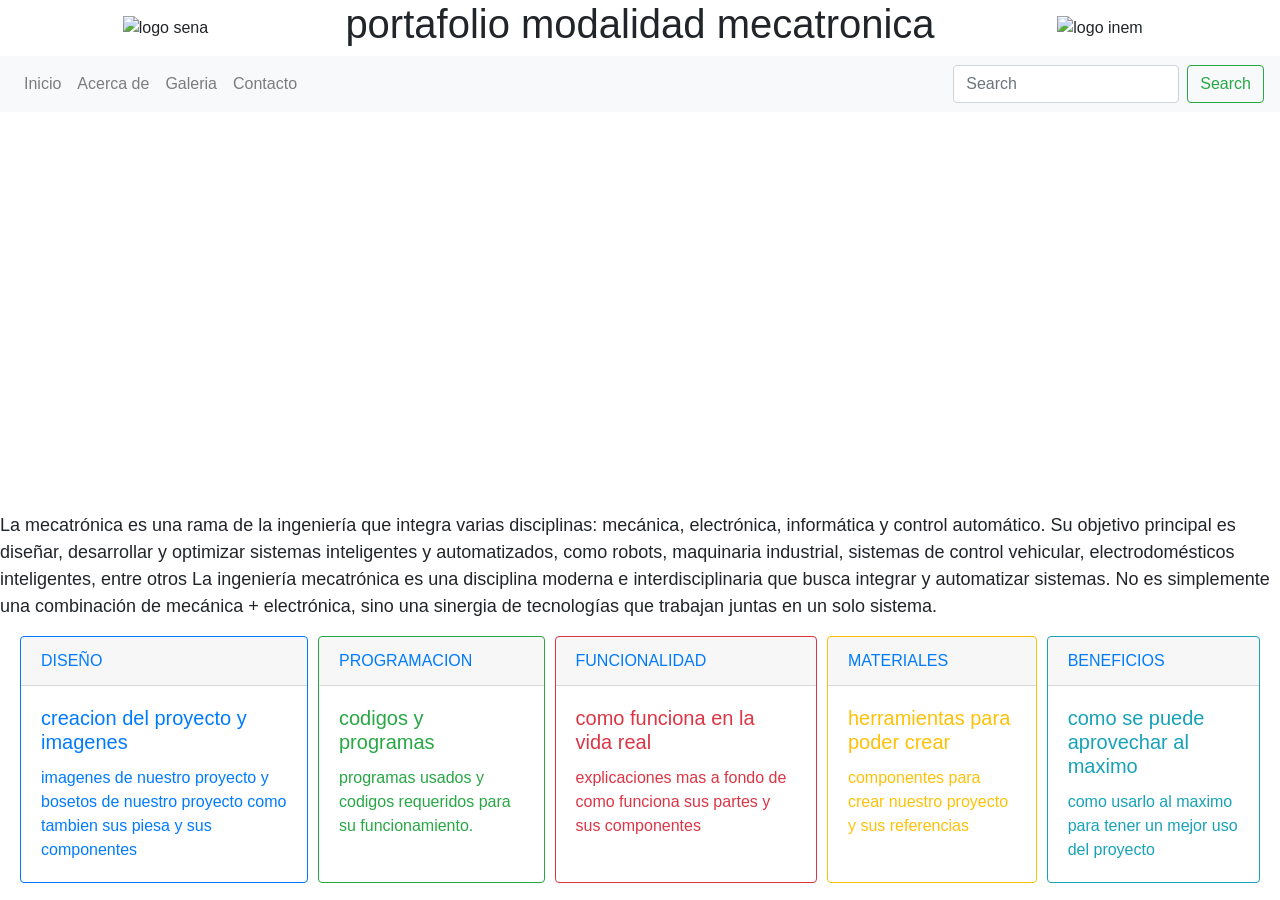
==== index.html @ e9ad9290 "proyectodylan" ====
<!doctype html>
<html lang="en">
  <head>
    <!-- Required meta tags -->
    <meta charset="utf-8">
    <meta name="viewport" content="width=device-width, initial-scale=1, shrink-to-fit=no">
    <link rel="stylesheet" href="./style.css">
    <!-- Bootstrap CSS -->
    <link rel="stylesheet" href="https://cdn.jsdelivr.net/npm/bootstrap@4.6.2/dist/css/bootstrap.min.css" integrity="sha384-xOolHFLEh07PJGoPkLv1IbcEPTNtaed2xpHsD9ESMhqIYd0nLMwNLD69Npy4HI+N" crossorigin="anonymous">

    <title>Hello, world!</title>
  </head>
  <body>
    <header>
        <div id="contenedor_cabecera">
            <img class="logo" src="./img/logo sena.png" alt="logo sena">
            <h1 id="titulo">portafolio modalidad mecatronica</h1>
            <img class="logo" src="./img/logo inem.png" alt="logo inem">
        </div>
        <div id="menu">
          <nav class="navbar navbar-expand-lg navbar-light bg-light">
           
          
            <div class="collapse navbar-collapse" id="navbarSupportedContent">
              <ul class="navbar-nav mr-auto">
                <li class="nav-item">
                  <a class="nav-link" href="./index.html">Inicio <span class="sr-only">(current)</span></a>
                </li>

                <li class="nav-item">
                  <a class="nav-link" href="./about.html">Acerca de <span class="sr-only">(current)</span></a>
                </li>

                <li class="nav-item">
                  <a class="nav-link" href="./galeria.html">Galeria</a>
                </li>

                <li class="nav-item">
                  <a class="nav-link" href="# ">Contacto</a>
                </li>
              </ul>

              <form class="form-inline my-2 my-lg-0">
                <input class="form-control mr-sm-2" type="search" placeholder="Search" aria-label="Search">
                <button class="btn btn-outline-success my-2 my-sm-0" type="submit">Search</button>
              </form>
            </div>
          </nav>

        </div>
        <div id="contenedor_banner">
            <p id="subtitulo">Modalidad en articulacion con el sena</p>
        </div>
        
    </header>
    <main>
        <section>
            <div id="descripcion">
                <p>
                    La mecatrónica es una rama de la ingeniería que integra varias disciplinas: mecánica, electrónica, informática y control automático. Su objetivo principal es diseñar, desarrollar y optimizar sistemas inteligentes y automatizados, como robots, maquinaria industrial, sistemas de control vehicular, electrodomésticos inteligentes, entre otros La ingeniería mecatrónica es una disciplina moderna e interdisciplinaria que busca integrar y automatizar sistemas. No es simplemente una combinación de mecánica + electrónica, sino una sinergia de tecnologías que trabajan juntas en un solo sistema.

                </p>

            </div>
        </section>
        <div id="tarjetas">
            <div class="card border-primary mb-3" style="max-width: 18rem;">
              <a href="./diseño.html">
                <div class="card-header">DISEÑO</div>
                <div class="card-body text-primary">
                  <h5 class="card-title">creacion del proyecto y imagenes</h5>
                  <p class="card-text">imagenes de nuestro proyecto y bosetos de nuestro proyecto como tambien sus piesa y sus componentes</p>
                </div></a>
              </div>
              
              <div class="card border-success mb-3" style="max-width: 18rem;">
                <a href="./programacion.html">
                <div class="card-header">PROGRAMACION</div>
                <div class="card-body text-success">
                  <h5 class="card-title">codigos y programas</h5>
                  <p class="card-text">programas usados y codigos requeridos para su funcionamiento.</p>
                </div></a>
              </div>

              <div class="card border-danger mb-3" style="max-width: 18rem;">
                <a href="./funcionamiento.html">
                <div class="card-header">FUNCIONALIDAD</div>
                <div class="card-body text-danger">
                  <h5 class="card-title">como funciona en la vida real</h5>
                  <p class="card-text">explicaciones mas a fondo de como funciona sus partes y sus componentes</p>
                </div></a>
              </div>

              <div class="card border-warning mb-3" style="max-width: 18rem;">
                <a href="./materiales.html">
                <div class="card-header">MATERIALES</div>
                <div class="card-body text-warning">
                  <h5 class="card-title">herramientas para poder crear</h5>
                  <p class="card-text">componentes para crear nuestro proyecto y sus referencias</p>
                </div></a>
              </div>

              <div class="card border-info mb-3" style="max-width: 18rem;">
                <a href="./beneficios.html">
                <div class="card-header">BENEFICIOS</div>
                <div class="card-body text-info">
                  <h5 class="card-title">como se puede aprovechar al maximo</h5>
                  <p class="card-text">como usarlo al maximo para tener un mejor uso del proyecto</p>
                </div></a>
              </div>
             
              
        </div>
    </main>
    <!-- Optional JavaScript; choose one of the two! -->

    <!-- Option 1: jQuery and Bootstrap Bundle (includes Popper) -->
    <script src="https://cdn.jsdelivr.net/npm/jquery@3.5.1/dist/jquery.slim.min.js" integrity="sha384-DfXdz2htPH0lsSSs5nCTpuj/zy4C+OGpamoFVy38MVBnE+IbbVYUew+OrCXaRkfj" crossorigin="anonymous"></script>
    <script src="https://cdn.jsdelivr.net/npm/bootstrap@4.6.2/dist/js/bootstrap.bundle.min.js" integrity="sha384-Fy6S3B9q64WdZWQUiU+q4/2Lc9npb8tCaSX9FK7E8HnRr0Jz8D6OP9dO5Vg3Q9ct" crossorigin="anonymous"></script>

    <!-- Option 2: Separate Popper and Bootstrap JS -->
    <!--
    <script src="https://cdn.jsdelivr.net/npm/jquery@3.5.1/dist/jquery.slim.min.js" integrity="sha384-DfXdz2htPH0lsSSs5nCTpuj/zy4C+OGpamoFVy38MVBnE+IbbVYUew+OrCXaRkfj" crossorigin="anonymous"></script>
    <script src="https://cdn.jsdelivr.net/npm/popper.js@1.16.1/dist/umd/popper.min.js" integrity="sha384-9/reFTGAW83EW2RDu2S0VKaIzap3H66lZH81PoYlFhbGU+6BZp6G7niu735Sk7lN" crossorigin="anonymous"></script>
    <script src="https://cdn.jsdelivr.net/npm/bootstrap@4.6.2/dist/js/bootstrap.min.js" integrity="sha384-+sLIOodYLS7CIrQpBjl+C7nPvqq+FbNUBDunl/OZv93DB7Ln/533i8e/mZXLi/P+" crossorigin="anonymous"></script>
    -->
  </body>
</html>
---- style.css ----
:root{
    font-family: Arial, Helvetica, sans-serif;
}
.logo{
    width: 100px;
}
#contenedor_cabecera{
    width: 100%;
    display: flex;
    justify-content: space-evenly;
    align-items: center;
}
#contenedor_banner{
    display: flex;
    justify-content: center;
    align-items:center;
    background-image: url("./img/banner.png");
    background-size: cover;
    background-repeat: no-repeat;
    height: 400px;
}
#subtitulo{
    font-size: xx-large;
    color:rgb(255, 255, 255)
}
#descripcion{
font-family: Arial, Helvetica, sans-serif;
font-size: 18px;
}
#tarjetas{
    margin-left: 20px;
    margin-right: 20px;
    display: flex;
    justify-content: space-between;
    gap: 10px;

}
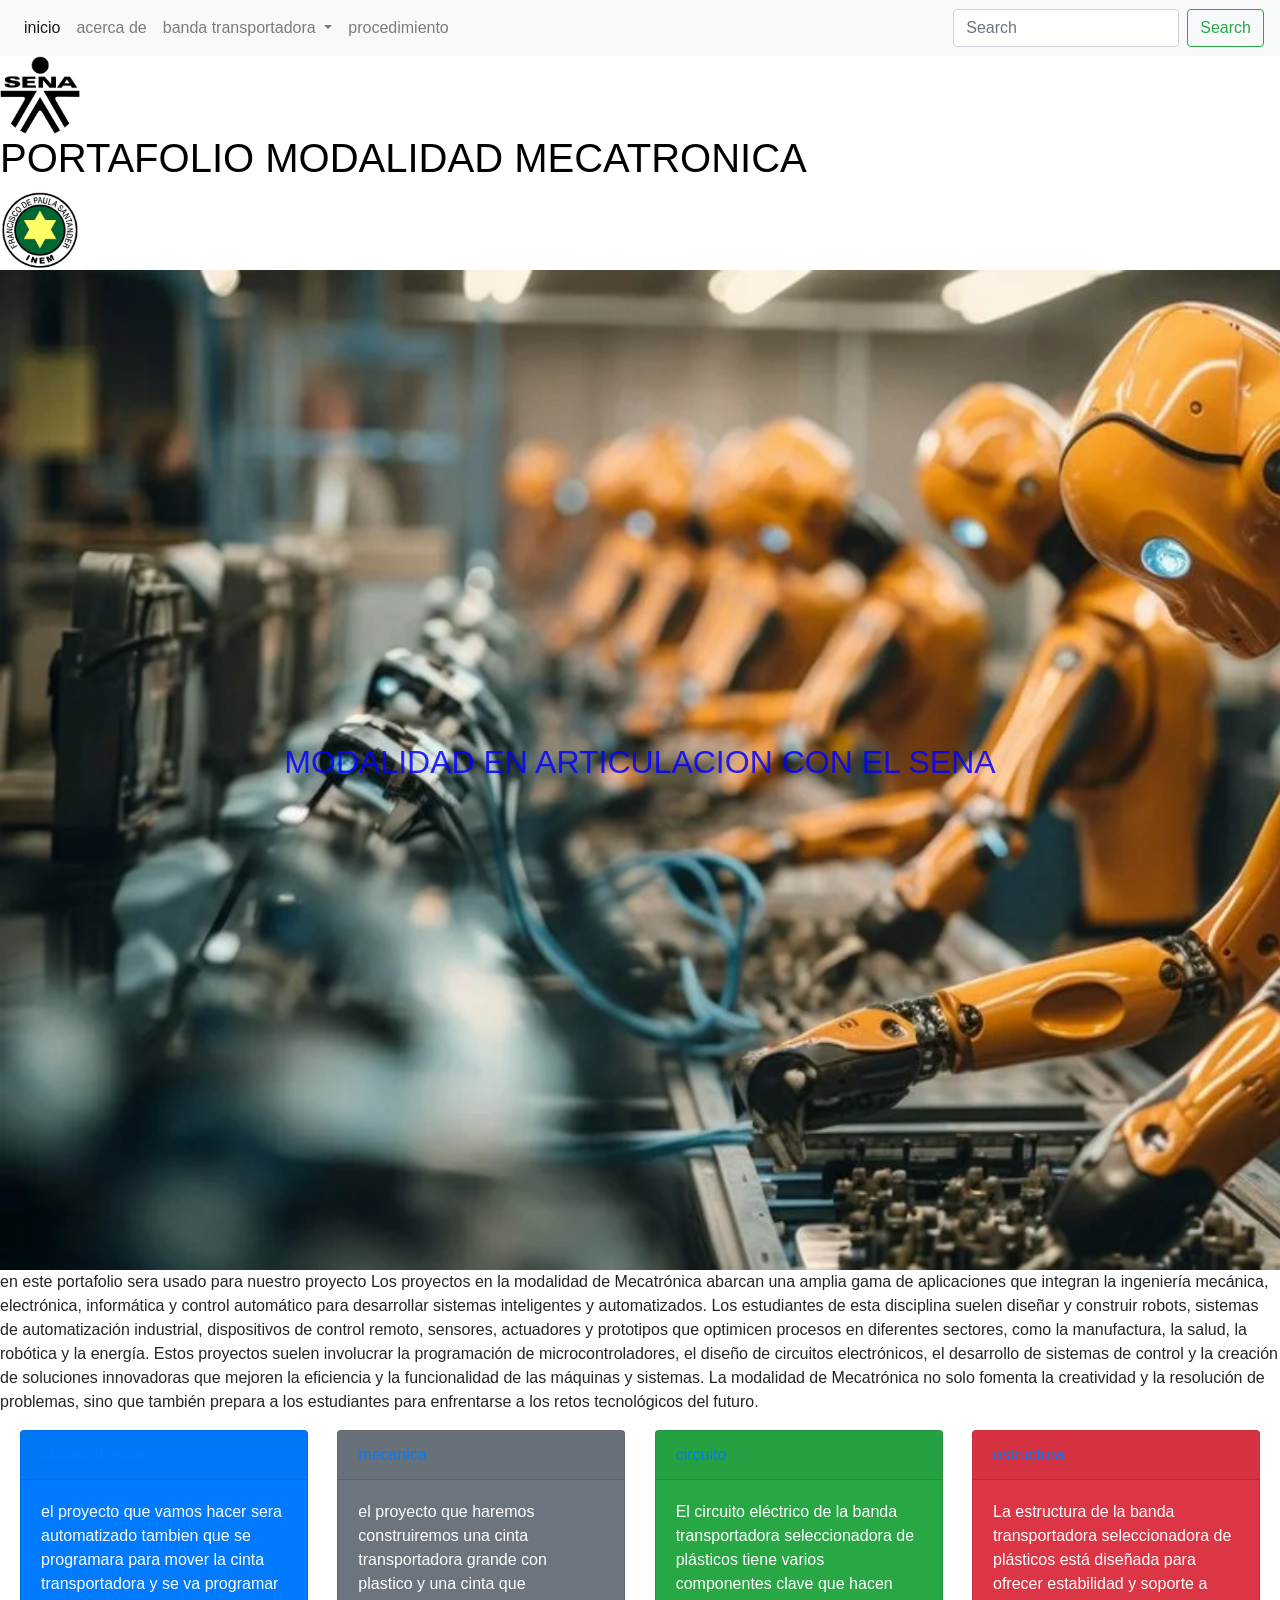
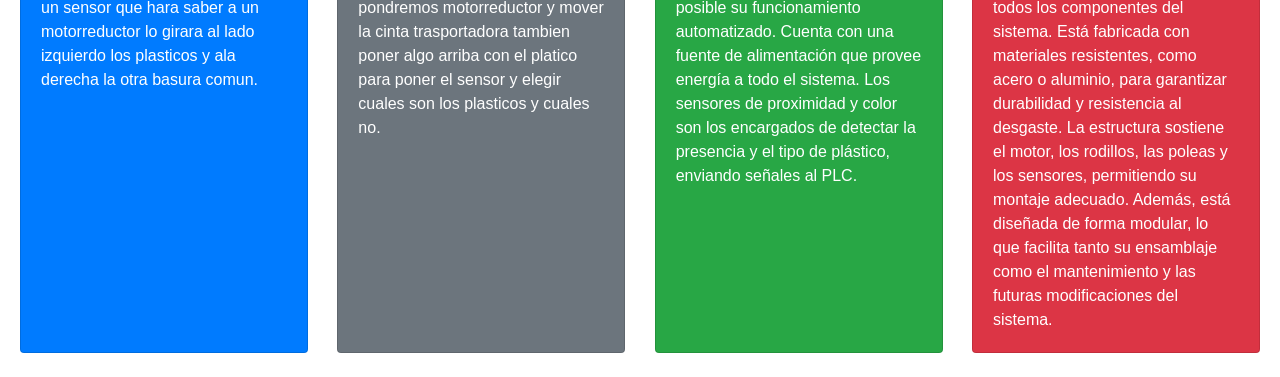
==== commit d3a85fbf: "comit 2" ====
--- a/index.html
+++ b/index.html
@@ -1,117 +1,121 @@
+<!DOCTYPE html>
+<html lang="en">
+<head>
+    <meta charset="UTF-8">
+    <meta name="viewport" content="width=device-width, initial-scale=1.0">
+    <link rel="stylesheet" href="./style.css">
+    <title> portafolio mecatronica</title>
+</head>
+<body>
+
+</body>
+</html>
 <!doctype html>
 <html lang="en">
   <head>
     <!-- Required meta tags -->
     <meta charset="utf-8">
     <meta name="viewport" content="width=device-width, initial-scale=1, shrink-to-fit=no">
-    <link rel="stylesheet" href="./style.css">
+
     <!-- Bootstrap CSS -->
     <link rel="stylesheet" href="https://cdn.jsdelivr.net/npm/bootstrap@4.6.2/dist/css/bootstrap.min.css" integrity="sha384-xOolHFLEh07PJGoPkLv1IbcEPTNtaed2xpHsD9ESMhqIYd0nLMwNLD69Npy4HI+N" crossorigin="anonymous">
 
-    <title>Hello, world!</title>
-  </head>
-  <body>
+    <nav class="navbar navbar-expand-lg navbar-light bg-light">
+      
+      
+        <div class="collapse navbar-collapse" id="navbarSupportedContent">
+          <ul class="navbar-nav mr-auto">
+            <li class="nav-item active">
+              <a class="nav-link" href="./index.html">inicio <span class="sr-only">(current)</span></a>
+            </li>
+            <li class="nav-item">
+              <a class="nav-link" href="./acercade.html">acerca de</a>
+            </li>
+            <li class="nav-item dropdown">
+              <a class="nav-link dropdown-toggle" href="./banda.html" role="button" data-toggle="dropdown" aria-expanded="false">
+                banda transportadora
+              </a>
+              <div class="dropdown-menu">
+                <a class="dropdown-item" href="./selecion.html">seleccionadora de plastico</a>
+                <a class="dropdown-item" href="./sensores.html">sensores</a>
+                
+            </li>
+            <li class="nav-item">
+              <a class="nav-link" href="./procedimiento.html">procedimiento</a>
+            </li>
+          </ul>
+          <form class="form-inline my-2 my-lg-0">
+            <input class="form-control mr-sm-2" type="search" placeholder="Search" aria-label="Search">
+            <button class="btn btn-outline-success my-2 my-sm-0" type="submit">Search</button>
+          </form>
+        </div>
+      </nav>
+
+    <title>portafolio mecatronica</title>
+</head>
+<body>
     <header>
-        <div id="contenedor_cabecera">
+        <div id="contenedor_cabezera">
             <img class="logo" src="./img/logo sena.png" alt="logo sena">
-            <h1 id="titulo">portafolio modalidad mecatronica</h1>
-            <img class="logo" src="./img/logo inem.png" alt="logo inem">
+            <h1 id="titulo">PORTAFOLIO MODALIDAD MECATRONICA</h1>
+            <img class="logo" src="./img/logo inem.webp" alt="logo inem">
+         </div>
+        <div id="contenedor_banner">
+       <p id="subtitulo">MODALIDAD EN ARTICULACION CON EL SENA</p>
         </div>
-        <div id="menu">
-          <nav class="navbar navbar-expand-lg navbar-light bg-light">
-           
-          
-            <div class="collapse navbar-collapse" id="navbarSupportedContent">
-              <ul class="navbar-nav mr-auto">
-                <li class="nav-item">
-                  <a class="nav-link" href="./index.html">Inicio <span class="sr-only">(current)</span></a>
-                </li>
-
-                <li class="nav-item">
-                  <a class="nav-link" href="./about.html">Acerca de <span class="sr-only">(current)</span></a>
-                </li>
-
-                <li class="nav-item">
-                  <a class="nav-link" href="./galeria.html">Galeria</a>
-                </li>
-
-                <li class="nav-item">
-                  <a class="nav-link" href="# ">Contacto</a>
-                </li>
-              </ul>
-
-              <form class="form-inline my-2 my-lg-0">
-                <input class="form-control mr-sm-2" type="search" placeholder="Search" aria-label="Search">
-                <button class="btn btn-outline-success my-2 my-sm-0" type="submit">Search</button>
-              </form>
-            </div>
-          </nav>
-
-        </div>
-        <div id="contenedor_banner">
-            <p id="subtitulo">Modalidad en articulacion con el sena</p>
-        </div>
-        
     </header>
     <main>
         <section>
             <div id="descripcion">
                 <p>
-                    La mecatrónica es una rama de la ingeniería que integra varias disciplinas: mecánica, electrónica, informática y control automático. Su objetivo principal es diseñar, desarrollar y optimizar sistemas inteligentes y automatizados, como robots, maquinaria industrial, sistemas de control vehicular, electrodomésticos inteligentes, entre otros La ingeniería mecatrónica es una disciplina moderna e interdisciplinaria que busca integrar y automatizar sistemas. No es simplemente una combinación de mecánica + electrónica, sino una sinergia de tecnologías que trabajan juntas en un solo sistema.
-
+                    en este portafolio sera usado para nuestro proyecto Los proyectos en la modalidad de Mecatrónica abarcan una amplia gama de aplicaciones que integran la ingeniería mecánica, electrónica, informática y control automático para desarrollar sistemas inteligentes y automatizados. Los estudiantes de esta disciplina suelen diseñar y construir robots, sistemas de automatización industrial, dispositivos de control remoto, sensores, actuadores y prototipos que optimicen procesos en diferentes sectores, como la manufactura, la salud, la robótica y la energía. Estos proyectos suelen involucrar la programación de microcontroladores, el diseño de circuitos electrónicos, el desarrollo de sistemas de control y la creación de soluciones innovadoras que mejoren la eficiencia y la funcionalidad de las máquinas y sistemas. La modalidad de Mecatrónica no solo fomenta la creatividad y la resolución de problemas, sino que también prepara a los estudiantes para enfrentarse a los retos tecnológicos del futuro.
                 </p>
 
-            </div>
+            </div> 
         </section>
         <div id="tarjetas">
-            <div class="card border-primary mb-3" style="max-width: 18rem;">
-              <a href="./diseño.html">
-                <div class="card-header">DISEÑO</div>
-                <div class="card-body text-primary">
-                  <h5 class="card-title">creacion del proyecto y imagenes</h5>
-                  <p class="card-text">imagenes de nuestro proyecto y bosetos de nuestro proyecto como tambien sus piesa y sus componentes</p>
-                </div></a>
+            <div class="card text-white bg-primary mb-3" style="max-width: 18rem;">
+              <a href="automatizacion.html"><div class="card-header">automatizacion </div></a> 
+                <div class="card-body">
+                  
+                  <p class="card-text">el proyecto que vamos hacer sera automatizado tambien que se programara para mover la cinta transportadora y se va programar un sensor que hara saber a un motorreductor lo girara al lado izquierdo los plasticos y ala derecha la otra basura comun.</p>
+                </div>
               </div>
-              
-              <div class="card border-success mb-3" style="max-width: 18rem;">
-                <a href="./programacion.html">
-                <div class="card-header">PROGRAMACION</div>
-                <div class="card-body text-success">
-                  <h5 class="card-title">codigos y programas</h5>
-                  <p class="card-text">programas usados y codigos requeridos para su funcionamiento.</p>
-                </div></a>
+              <div class="card text-white bg-secondary mb-3" style="max-width: 18rem;">
+                <a href="mecanica.html"><div class="card-header">mecanica</div></a> 
+                <div class="card-body">
+                  <p class="card-text">el proyecto que haremos construiremos una cinta transportadora grande con plastico y una cinta que pondremos motorreductor y mover la cinta trasportadora tambien poner algo arriba con el platico para poner el sensor y elegir cuales son los plasticos y cuales no.</p>
+                </div>
               </div>
-
-              <div class="card border-danger mb-3" style="max-width: 18rem;">
-                <a href="./funcionamiento.html">
-                <div class="card-header">FUNCIONALIDAD</div>
-                <div class="card-body text-danger">
-                  <h5 class="card-title">como funciona en la vida real</h5>
-                  <p class="card-text">explicaciones mas a fondo de como funciona sus partes y sus componentes</p>
-                </div></a>
+              <div class="card text-white bg-success mb-3" style="max-width: 18rem;">
+                <a href="circuito.html"><div class="card-header">circuito</div></a> 
+                <div class="card-body">
+                  <p class="card-text">El circuito eléctrico de la banda transportadora seleccionadora de plásticos tiene varios componentes clave que hacen posible su funcionamiento automatizado. Cuenta con una fuente de alimentación que provee energía a todo el sistema. Los sensores de proximidad y color son los encargados de detectar la presencia y el tipo de plástico, enviando señales al PLC.</p>
+                </div>
               </div>
-
-              <div class="card border-warning mb-3" style="max-width: 18rem;">
-                <a href="./materiales.html">
-                <div class="card-header">MATERIALES</div>
-                <div class="card-body text-warning">
-                  <h5 class="card-title">herramientas para poder crear</h5>
-                  <p class="card-text">componentes para crear nuestro proyecto y sus referencias</p>
-                </div></a>
+              <div class="card text-white bg-danger mb-3" style="max-width: 18rem;">
+                <a href="estructura.html"><div class="card-header">estructura </div></a> 
+                <div class="card-body">
+                  <p class="card-text">La estructura de la banda transportadora seleccionadora de plásticos está diseñada para ofrecer estabilidad y soporte a todos los componentes del sistema. Está fabricada con materiales resistentes, como acero o aluminio, para garantizar durabilidad y resistencia al desgaste. La estructura sostiene el motor, los rodillos, las poleas y los sensores, permitiendo su montaje adecuado. Además, está diseñada de forma modular, lo que facilita tanto su ensamblaje como el mantenimiento y las futuras modificaciones del sistema.</p>
+                </div>
               </div>
-
-              <div class="card border-info mb-3" style="max-width: 18rem;">
-                <a href="./beneficios.html">
-                <div class="card-header">BENEFICIOS</div>
-                <div class="card-body text-info">
-                  <h5 class="card-title">como se puede aprovechar al maximo</h5>
-                  <p class="card-text">como usarlo al maximo para tener un mejor uso del proyecto</p>
-                </div></a>
-              </div>
-             
-              
         </div>
     </main>
+    <!doctype html>
+<html lang="en">
+  <head>
+    <!-- Required meta tags -->
+    <meta charset="utf-8">
+    <meta name="viewport" content="width=device-width, initial-scale=1, shrink-to-fit=no">
+
+    <!-- Bootstrap CSS -->
+    <link rel="stylesheet" href="https://cdn.jsdelivr.net/npm/bootstrap@4.6.2/dist/css/bootstrap.min.css" integrity="sha384-xOolHFLEh07PJGoPkLv1IbcEPTNtaed2xpHsD9ESMhqIYd0nLMwNLD69Npy4HI+N" crossorigin="anonymous">
+
+    <title></title>
+  </head>
+  <body>
+    <h1></h1>
+
     <!-- Optional JavaScript; choose one of the two! -->
 
     <!-- Option 1: jQuery and Bootstrap Bundle (includes Popper) -->
--- a/style.css
+++ b/style.css
@@ -1,37 +1,41 @@
 :root{
     font-family: Arial, Helvetica, sans-serif;
+} 
+.logo{
+    width: 80px;
 }
-.logo{
-    width: 100px;
-}
-#contenedor_cabecera{
+#contenedor_encabezado{
     width: 100%;
     display: flex;
     justify-content: space-evenly;
     align-items: center;
+   
+}
+#titulo{
+    color: black;
 }
 #contenedor_banner{
     display: flex;
     justify-content: center;
-    align-items:center;
-    background-image: url("./img/banner.png");
+    align-items: center;
+    background-image: url(./img/banner.webp);
+    height: 1000px;
     background-size: cover;
     background-repeat: no-repeat;
-    height: 400px;
-}
-#subtitulo{
-    font-size: xx-large;
-    color:rgb(255, 255, 255)
 }
 #descripcion{
-font-family: Arial, Helvetica, sans-serif;
-font-size: 18px;
+    font-family: Arial, Helvetica, sans-serif
+
 }
-#tarjetas{
+ #subtitulo{
+    font-size: xx-large;
+    color:rgba(4, 0, 255, 0.842);
+ }
+ #tarjetas{
     margin-left: 20px;
     margin-right: 20px;
     display: flex;
-    justify-content: space-between;
-    gap: 10px;
+    justify-content:space-between ;
+    gap: px 10px;
 
-}
+ }
